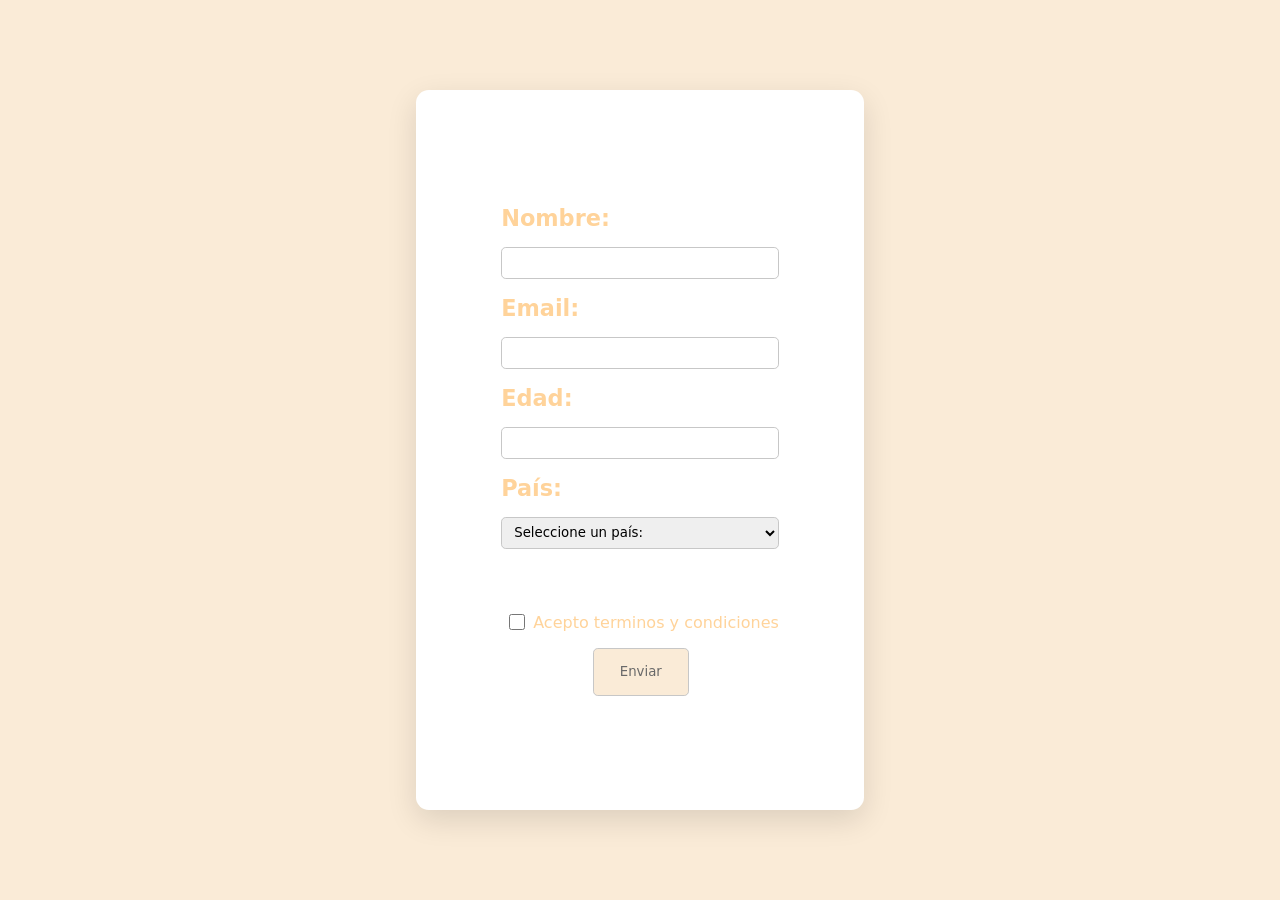
==== index.html @ 94193f25 "Se crea formulario con sus validaciones" ====
<!DOCTYPE html>
<html lang="en">
<head>
    <meta charset="UTF-8">
    <meta name="viewport" content="width=device-width, initial-scale=1.0">
    <title>Actividad 4</title>
    <link rel="stylesheet" href="./style.css">
</head>
<body>
    <main class="formulario_container">

        <form class="formulario" method="get">
            
            <label for="nombre">Nombre: </label>
            <input type="text" id="nombre" name="nombre" required>
            <p class="nombre_incorrecto">*El nombre contiene menos de 5 caracteres</p>

            <label for="email">Email: </label>
            <input type="email" id="email" name="email" required>

            <label for="edad">Edad: </label>
            <input type="number" id="edad" name="edad" required>
            <p class="edad_incorrecta">*La edad debe ser entre 18 y 60</p>

            <label for="pais">País: </label>
            <select id="pais" name="pais" required>

                <option value="">Seleccione un país: </option>
                <option value="argentina">Argentina</option>
                <option value="chile">Chile</option>
                <option value="uruguay">Uruguay</option>

            </select>

            <div class="terminos_y_condiciones">

                <input type="checkbox" id="terminos" name="terminos" required>
                <label for="terminos">Acepto terminos y condiciones</label>

            </div>
           
            <div>

                <button type="submit">Enviar</button>

            </div>
          


        </form>

    </main>
</body>
<script src="./script.js"></script>
</html>
---- style.css ----
* {

    box-sizing: border-box;
    margin: 0;
    font-family:system-ui, -apple-system, BlinkMacSystemFont, 'Segoe UI', Roboto, Oxygen, Ubuntu, Cantarell, 'Open Sans', 'Helvetica Neue', sans-serif;

}

body {

    background-color: antiquewhite;
    display: flex;
    justify-content: center;
    align-items: center;
    height: 100vh;


}

.formulario_container {


    width: 35%;
    height: 80%;
    background-color: white;
    border-radius: 0.8rem;
    box-shadow: 0 10px 30px rgba(0, 0, 0, 0.12);
    display: flex;
    justify-content: center;
    align-items: center;
 


}

.formulario {

    display: flex;
    flex-direction: column;
    justify-content: center;
    gap: 1rem;
    font-weight: 600;
    font-size: 1.4rem;
    color: rgb(255, 211, 154);



}

input, select {

    width: 100%;
    height: 2rem;
    border-radius: 0.3rem;
    padding-left: 0.5rem;
    border: 0.1rem solid rgb(199, 199, 199);
    
    

}

.terminos_y_condiciones {

    display: flex;
    align-items: center;
    margin-top: 3rem;
    font-weight: 400;
    font-size: 1rem;

}

#terminos {

    width: 2rem;
    height: 1rem;

}

button {

    width: 6rem;
    margin-left: 33%;
    height: 3rem;
    border: 0.1rem solid rgb(199, 199, 199);
    border-radius: 0.3rem;
    background-color: antiquewhite;
    cursor: pointer;
    color: rgb(105, 105, 105);

}

button:hover {

    background-color: rgb(185, 174, 159);


}

.nombre_incorrecto {

    font-size: 1rem;
    display: none;



}

.edad_incorrecta {

    font-size: 1rem;
    display: none;

}
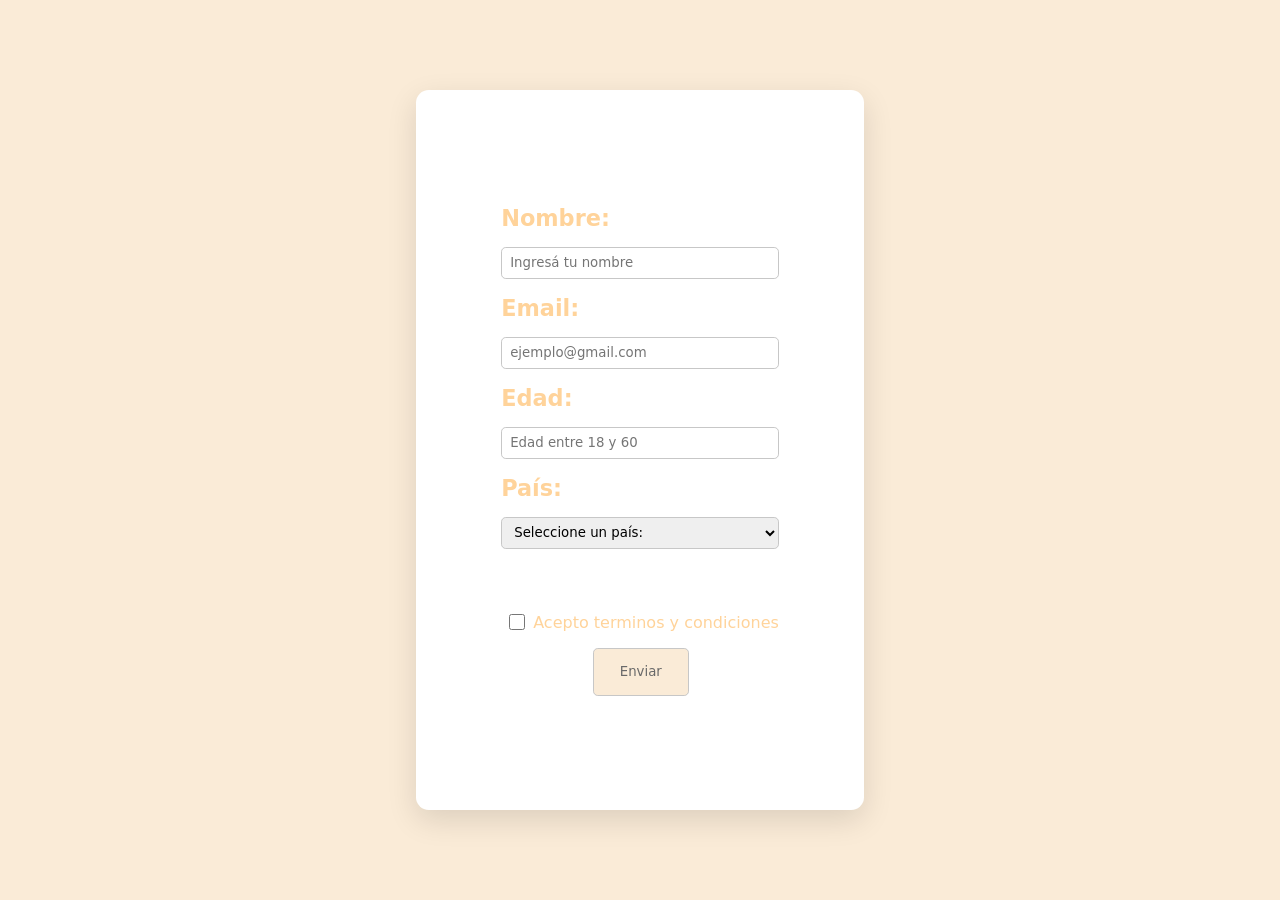
==== commit 455173ea: "Se valida todo con js" ====
--- a/index.html
+++ b/index.html
@@ -9,21 +9,23 @@
 <body>
     <main class="formulario_container">
 
-        <form class="formulario" method="get">
+        <form class="formulario" method="get" action="datos.html">
             
             <label for="nombre">Nombre: </label>
-            <input type="text" id="nombre" name="nombre" required>
+            <input type="text" id="nombre" name="nombre" placeholder="Ingresá tu nombre">
             <p class="nombre_incorrecto">*El nombre contiene menos de 5 caracteres</p>
 
             <label for="email">Email: </label>
-            <input type="email" id="email" name="email" required>
+            <input type="email" id="email" name="email" placeholder="ejemplo@gmail.com">
+            <p class="email_incorrecto">*Ingresa un email valido</p>
+            
 
             <label for="edad">Edad: </label>
-            <input type="number" id="edad" name="edad" required>
+            <input type="number" id="edad" name="edad" placeholder="Edad entre 18 y 60">
             <p class="edad_incorrecta">*La edad debe ser entre 18 y 60</p>
 
             <label for="pais">País: </label>
-            <select id="pais" name="pais" required>
+            <select id="pais" name="pais">
 
                 <option value="">Seleccione un país: </option>
                 <option value="argentina">Argentina</option>
@@ -32,9 +34,11 @@
 
             </select>
 
+            
+
             <div class="terminos_y_condiciones">
 
-                <input type="checkbox" id="terminos" name="terminos" required>
+                <input type="checkbox" id="terminos" name="terminos">
                 <label for="terminos">Acepto terminos y condiciones</label>
 
             </div>
@@ -44,6 +48,8 @@
                 <button type="submit">Enviar</button>
 
             </div>
+
+            <p class="completar_vacio">*Debe completar todos los campos</p>
           
 
 
--- a/style.css
+++ b/style.css
@@ -110,4 +110,18 @@
     font-size: 1rem;
     display: none;
 
+}
+
+.completar_vacio {
+
+    font-size: 1rem;
+    display: none;
+
+}
+
+.email_incorrecto {
+
+    font-size: 1rem;
+    display: none;
+
 }
